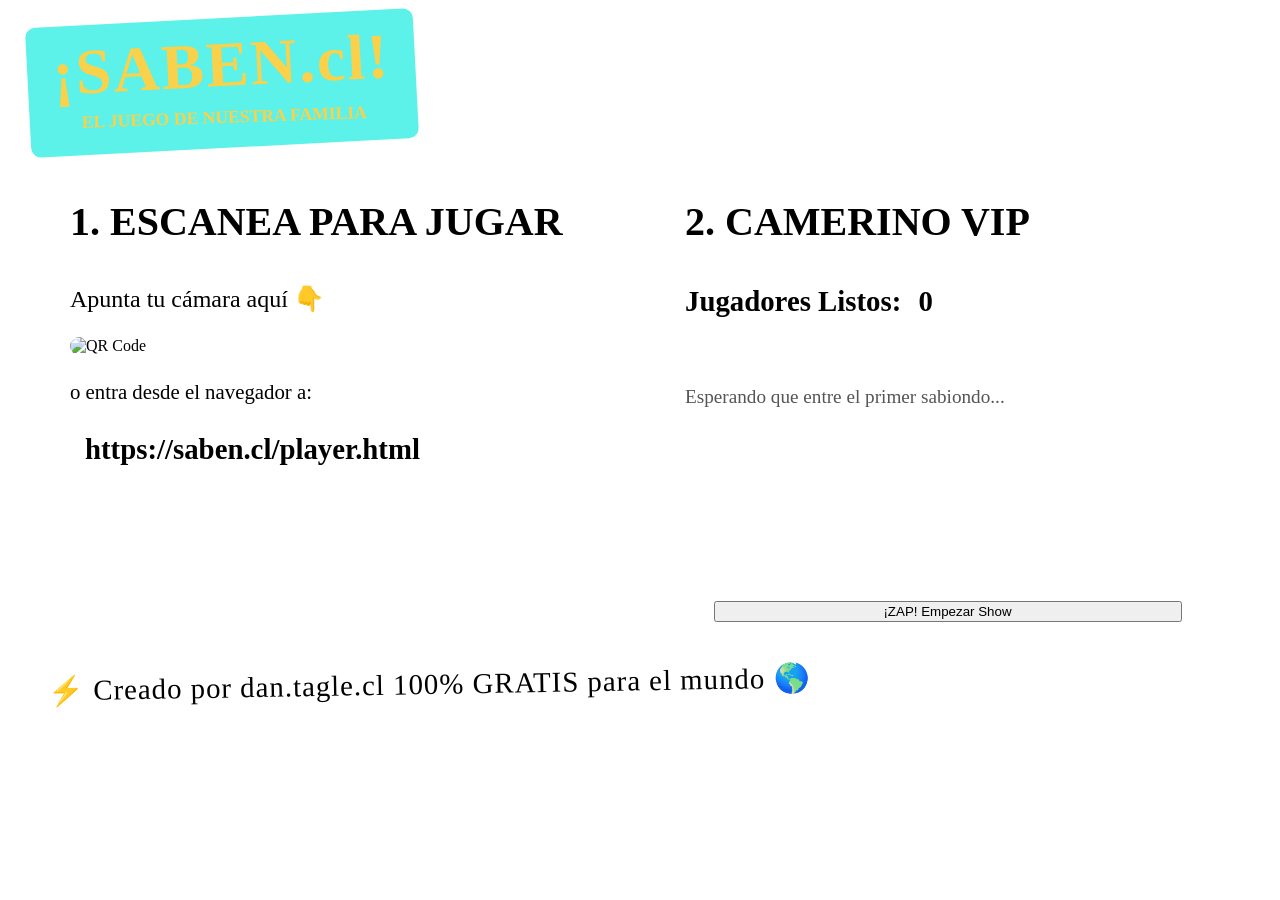
==== public/index.html @ 9b894c5e "Rename index.html to public/index.html" ====
<!DOCTYPE html>
<html lang="es">
<head>
  <meta charset="UTF-8">
  <meta name="viewport" content="width=device-width, initial-scale=1.0">
  <title>¡SABEN.cl! - El juego en familia GRATIS </title>
  <link rel="stylesheet" href="styles.css">
  <style>
    /* 1. EL NUEVO CONTENEDOR DEL LOGO EN LA ESQUINA */
    .header-container {
      width: 100%;
      display: flex;
      justify-content: flex-start; /* Alinea a la izquierda */
      padding: 10px 20px;
      box-sizing: border-box;
    }

    .banner-saben-esquina {
      background-color: #5cf2e9;
      background-image: 
        radial-gradient(var(--black) 15%, transparent 16%), 
        radial-gradient(var(--black) 15%, transparent 16%);
      background-size: 20px 20px;
      background-position: 0 0, 10px 10px;
      padding: 15px 25px;
      display: inline-flex;
      flex-direction: column;
      align-items: center;
      border-radius: 10px;
      border: 4px solid var(--black);
      box-shadow: 6px 6px 0 var(--magenta);
      transform: rotate(-3deg);
      z-index: 10;
    }

    .logo-saben-esquina {
      font-family: 'Bangers', cursive;
      font-size: 4rem; /* Tamaño reducido para la esquina */
      color: #fad14b;
      margin: 0;
      line-height: 1;
      letter-spacing: 2px;
      text-shadow:
        -2px -2px 0 var(--black),
         2px -2px 0 var(--black),
        -2px  2px 0 var(--black),
         2px  2px 0 var(--black),
         5px  5px 0 var(--black), 
         8px  8px 0 var(--magenta); 
    }

    .subtitulo-saben-esquina {
      font-family: 'Comic Neue', cursive;
      font-weight: bold;
      font-size: 1.1rem;
      color: #fad14b;
      background-color: var(--black);
      padding: 5px 15px;
      margin-top: 5px;
      border: 3px solid var(--white);
      transform: rotate(1deg);
      text-transform: uppercase;
      box-shadow: 3px 3px 0 var(--black);
    }

    /* 2. LAYOUT DE LOS PANELES AJUSTADO */
    .tv-layout {
      display: flex;
      flex-wrap: wrap;
      gap: 30px;
      margin: 10px auto 40px auto; /* Reduje el margen superior */
      max-width: 1200px;
      justify-content: center;
      align-items: stretch;
    }
    
    .panel-comic {
      flex: 1;
      min-width: 350px;
      background: var(--white);
      border: 6px solid var(--black);
      border-radius: 15px;
      padding: 30px;
      box-shadow: 12px 12px 0px var(--magenta);
      position: relative;
    }

    .panel-amarillo {
      background-color: var(--yellow);
      box-shadow: 12px 12px 0px var(--cyan);
    }

    .qr-container {
      margin: 15px 0;
    }

    .qr-container img {
      width: 220px; /* Un poco más pequeño para que no quite tanto espacio */
      border: 8px solid var(--black);
      border-radius: 10px;
      box-shadow: 6px 6px 0 var(--cyan);
      transition: transform 0.3s;
    }

    .qr-container img:hover {
      transform: scale(1.05) rotate(3deg);
    }

    .pulse-text {
      animation: pulse 1.5s infinite;
      color: var(--magenta);
      font-weight: bold;
    }

    @keyframes pulse {
      0% { transform: scale(1); }
      50% { transform: scale(1.1); }
      100% { transform: scale(1); }
    }

    .lista-scroll {
      display: flex;
      flex-wrap: wrap;
      gap: 15px;
      justify-content: center;
      margin-top: 20px;
      min-height: 200px;
      align-content: flex-start;
    }

    /* El Banner de Créditos de Dan */
    .footer-credito {
      margin-top: 20px;
      font-family: 'Bangers', cursive;
      font-size: 1.8rem;
      background: var(--black);
      color: var(--yellow);
      display: inline-block;
      padding: 10px 40px;
      border: 4px solid var(--white);
      box-shadow: 8px 8px 0 var(--magenta);
      transform: rotate(-1deg);
      letter-spacing: 1px;
    }

    .footer-credito a {
      color: var(--cyan);
      text-decoration: none;
      text-shadow: 2px 2px 0 var(--magenta);
    }

    .footer-credito a:hover {
      color: var(--white);
      text-decoration: underline;
    }
  </style>
</head>
<body>
  
  <div class="header-container">
    <div class="banner-saben-esquina">
      <h1 class="logo-saben-esquina">¡SABEN.cl!</h1>
      <div class="subtitulo-saben-esquina">EL JUEGO DE NUESTRA FAMILIA</div>
    </div>
  </div>

  <div class="tv-layout">
    
    <div class="panel-comic">
      <h3 style="font-size: 2.5rem; margin-top: 0; text-transform: uppercase;">1. Escanea para jugar</h3>
      <p style="font-size: 1.5rem;">Apunta tu cámara aquí 👇</p>
      
      <div class="qr-container">
        <img src="https://api.qrserver.com/v1/create-qr-code/?size=300x300&data=https://saben.cl/player.html" alt="QR Code">
      </div>
      
      <p style="font-size: 1.3rem; line-height: 1.6; margin-top: 20px;">o entra desde el navegador a:<br>
        <strong style="display: inline-block; margin-top: 10px; font-size: 1.8rem; background: var(--yellow); padding: 8px 15px; border: 3px solid var(--black); box-shadow: 4px 4px 0 var(--cyan);">https://saben.cl/player.html</strong>
      </p>
    </div>

    <div class="panel-comic panel-amarillo">
      <h3 style="font-size: 2.5rem; margin-top: 0; text-transform: uppercase;">2. Camerino VIP</h3>
      <p class="pulse-text" style="font-size: 1.8rem;">Jugadores Listos: <span id="contador" style="background: var(--black); color: var(--white); padding: 2px 10px; border-radius: 5px;">0</span></p>
      
      <hr style="border: 3px solid var(--black); margin: 20px 0;">
      
      <div id="lista-jugadores" class="lista-scroll">
        <p style="font-size: 1.2rem; color: #555; width: 100%;">Esperando que entre el primer sabiondo...</p>
      </div>

      <button class="btn-comic" style="margin-top: auto; position: absolute; bottom: -25px; left: 50%; transform: translateX(-50%); width: 80%;" onclick="alert('¡Pronto programaremos la lógica para lanzar la Ronda 1!')">¡ZAP! Empezar Show</button>
    </div>

  </div>

  <div class="footer-credito">
    ⚡ Creado por <a href="https://dan.tagle.cl" target="_blank">dan.tagle.cl</a> 100% GRATIS para el mundo 🌎
  </div>

  <script>
    // Polling: Leemos la API cada 3 segundos para actualizar la pantalla
    setInterval(async () => {
      try {
        const res = await fetch('/api/room');
        const data = await res.json();
        
        const contenedor = document.getElementById('lista-jugadores');
        const contador = document.getElementById('contador');
        
        if (parseInt(contador.innerText) !== data.players.length) {
            contador.innerText = data.players.length;
            contenedor.innerHTML = ''; 
            
            if (data.players.length === 0) {
                contenedor.innerHTML = '<p style="font-size: 1.2rem; color: #555; width: 100%;">Esperando que entre el primer sabiondo...</p>';
            } else {
                data.players.forEach(jugador => {
                    const div = document.createElement('div');
                    div.className = 'player-tag';
                    const rotacion = Math.floor(Math.random() * 10) - 5; 
                    div.style.transform = `rotate(${rotacion}deg)`;
                    div.innerText = jugador.name;
                    contenedor.appendChild(div);
                });
            }
        }
      } catch (e) {
        console.error('Buscando señal del show...', e);
      }
    }, 3000);
  </script>
</body>
</html>
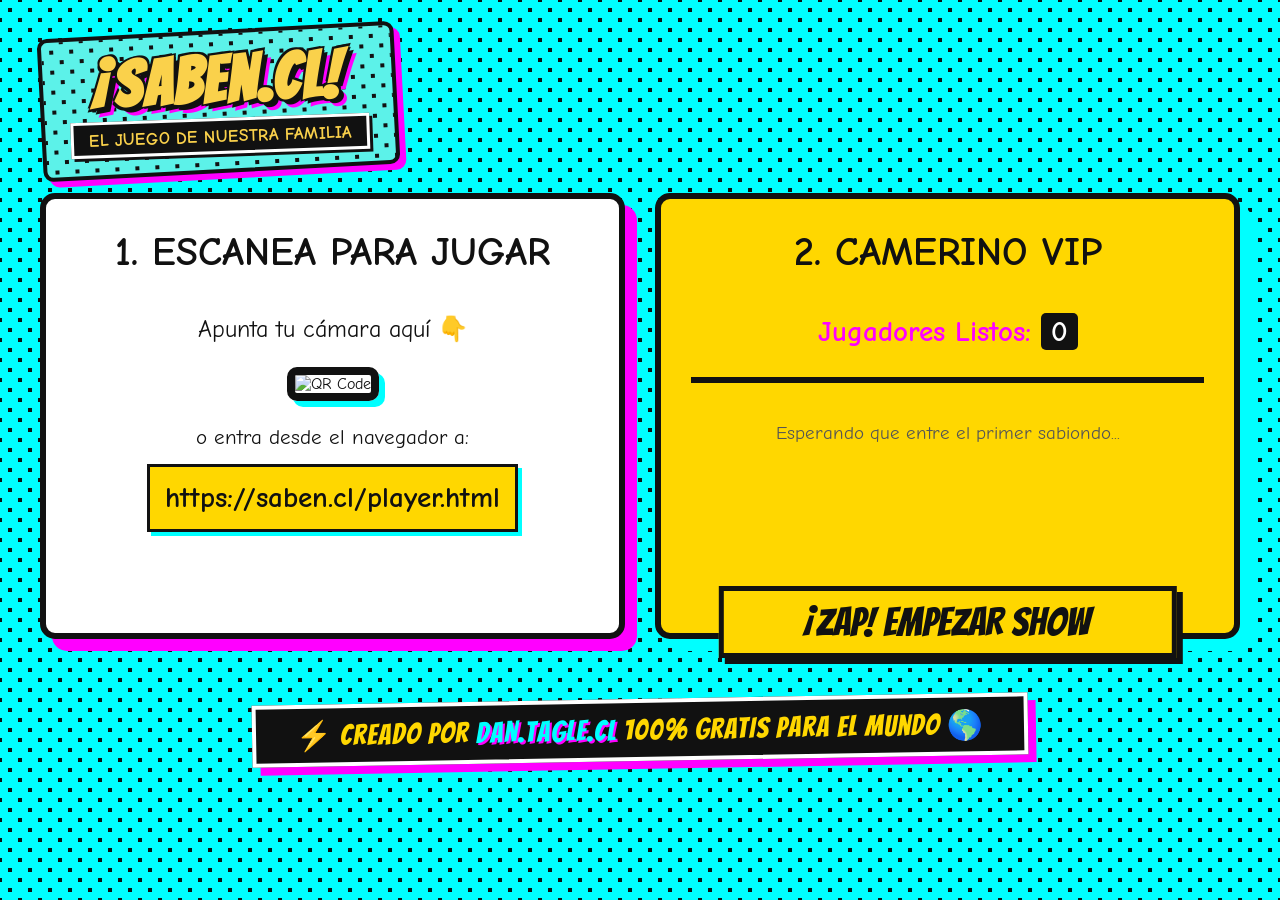
==== commit 5ddcfa06: "Add new lines to index.html" ====
--- a/public/index.html
+++ b/public/index.html
@@ -232,3 +232,5 @@
   </script>
 </body>
 </html>
+
+
--- a/public/styles.css
+++ b/public/styles.css
@@ -0,0 +1,118 @@
+@import url('https://fonts.googleapis.com/css2?family=Bangers&family=Comic+Neue:wght@700&display=swap');
+
+:root {
+  --cyan: #00FFFF;
+  --magenta: #FF00FF;
+  --yellow: #FFD700;
+  --black: #111;
+  --white: #FFF;
+}
+
+* {
+  box-sizing: border-box;
+}
+
+body {
+  font-family: 'Comic Neue', cursive;
+  background-color: var(--cyan);
+  background-image: radial-gradient(var(--black) 15%, transparent 16%), radial-gradient(var(--black) 15%, transparent 16%);
+  background-size: 20px 20px;
+  background-position: 0 0, 10px 10px;
+  color: var(--black);
+  text-align: center;
+  margin: 0;
+  padding: 20px;
+}
+
+h1.logo {
+  font-family: 'Bangers', cursive;
+  font-size: clamp(4rem, 10vw, 8rem);
+  color: var(--yellow);
+  text-shadow: 4px 4px 0px var(--black), 8px 8px 0px var(--magenta);
+  margin: 10px 0;
+  transform: rotate(-2deg);
+  letter-spacing: 2px;
+}
+
+.comic-box {
+  background-color: var(--white);
+  border: 5px solid var(--black);
+  border-radius: 10px;
+  padding: 30px;
+  max-width: 600px;
+  margin: 20px auto;
+  box-shadow: 8px 8px 0px var(--magenta);
+  position: relative;
+}
+
+input[type="text"] {
+  width: 100%;
+  padding: 15px;
+  font-size: 1.5rem;
+  font-family: 'Comic Neue', cursive;
+  font-weight: bold;
+  border: 4px solid var(--black);
+  margin-bottom: 20px;
+  text-align: center;
+}
+
+input[type="text"]:focus {
+  outline: none;
+  background-color: var(--yellow);
+}
+
+.btn-comic {
+  font-family: 'Bangers', cursive;
+  font-size: 2.5rem;
+  background-color: var(--yellow);
+  border: 5px solid var(--black);
+  color: var(--black);
+  padding: 10px 40px;
+  cursor: pointer;
+  box-shadow: 6px 6px 0px var(--black);
+  transition: all 0.1s;
+  text-transform: uppercase;
+  width: 100%;
+}
+
+.btn-comic:active {
+  transform: translate(6px, 6px);
+  box-shadow: 0px 0px 0px var(--black);
+}
+
+.player-tag {
+  display: inline-block;
+  background: var(--magenta);
+  color: var(--white);
+  border: 3px solid var(--black);
+  padding: 5px 15px;
+  margin: 5px;
+  font-size: 1.5rem;
+  font-family: 'Bangers', cursive;
+  transform: rotate(-2deg);
+  box-shadow: 3px 3px 0px var(--black);
+}
+
+.grid-opciones {
+  display: grid;
+  grid-template-columns: 1fr 1fr;
+  gap: 15px;
+  margin-top: 20px;
+}
+
+.card-opcion {
+  font-family: 'Bangers', cursive;
+  font-size: 2rem;
+  border: 5px solid var(--black);
+  padding: 30px 10px;
+  cursor: pointer;
+  box-shadow: 5px 5px 0px var(--black);
+  transition: transform 0.1s;
+}
+.card-opcion:active {
+  transform: scale(0.95);
+}
+.bg-cyan { background-color: var(--cyan); }
+.bg-yellow { background-color: var(--yellow); }
+.bg-magenta { background-color: var(--magenta); color: white; }
+.bg-green { background-color: #00FF00; }
